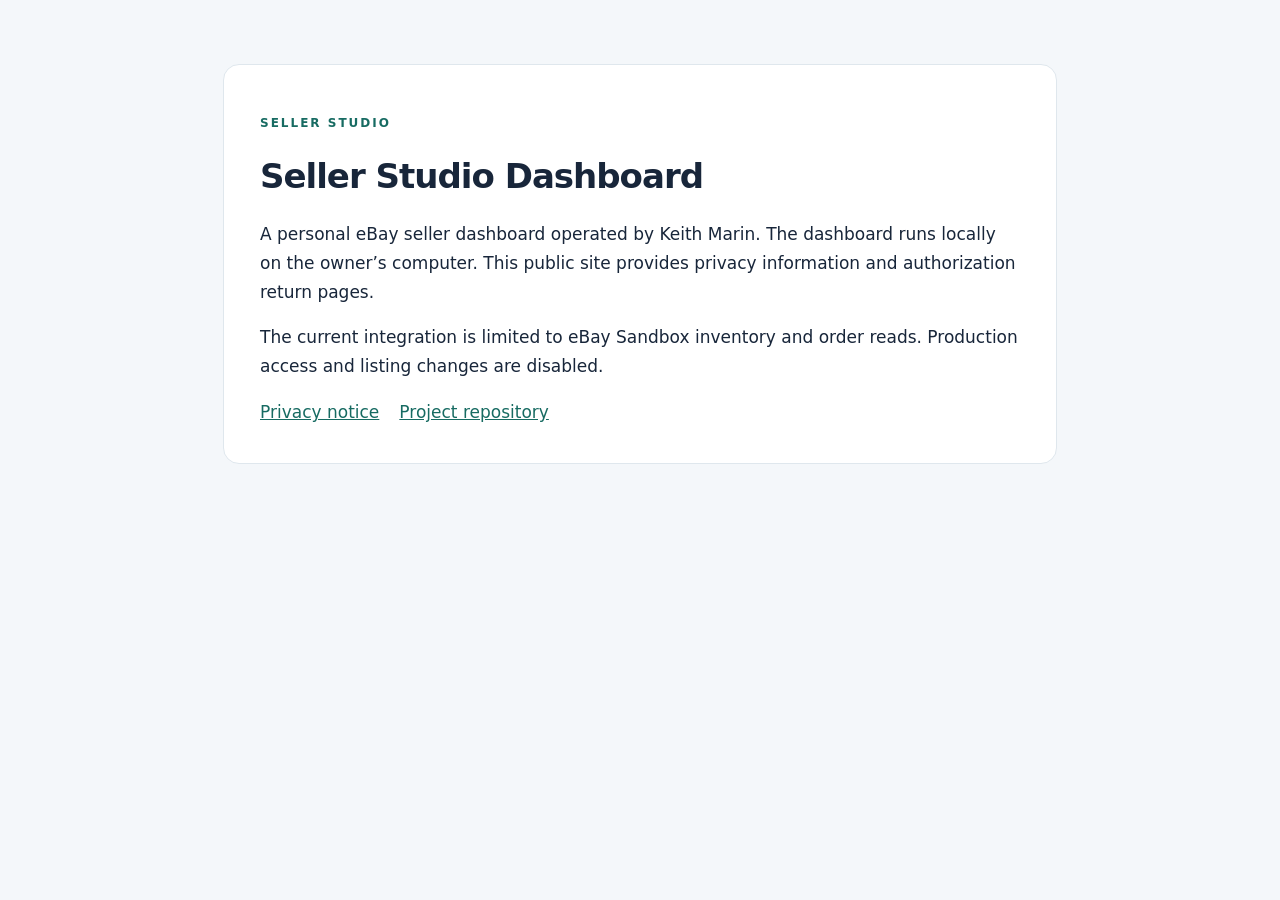
==== index.html @ e6dd6318 "Add files via upload" ====
<!doctype html><html lang="en"><head><meta charset="utf-8"><meta name="viewport" content="width=device-width, initial-scale=1"><meta name="referrer" content="no-referrer"><title>Seller Studio Dashboard | Seller Studio</title><link rel="stylesheet" href="style.css"></head><body><main><p class="label">SELLER STUDIO</p><h1>Seller Studio Dashboard</h1><p>A personal eBay seller dashboard operated by Keith Marin. The dashboard runs locally on the owner’s computer. This public site provides privacy information and authorization return pages.</p><p>The current integration is limited to eBay Sandbox inventory and order reads. Production access and listing changes are disabled.</p><nav><a href="privacy.html">Privacy notice</a><a href="https://github.com/keithgmarin/Seller-studio-pages">Project repository</a></nav></main></body></html>
---- style.css ----
body{margin:0;background:#f4f7fa;color:#18263a;font:17px/1.7 system-ui,sans-serif}main{max-width:760px;margin:64px auto;padding:36px;background:white;border:1px solid #dfe7ed;border-radius:16px}h1{line-height:1.2;letter-spacing:-1px}a{color:#176b62}nav{display:flex;gap:20px;flex-wrap:wrap}.label{color:#176b62;font-weight:700;letter-spacing:2px;font-size:12px}code{overflow-wrap:anywhere} @media(max-width:600px){main{margin:16px;padding:24px}}
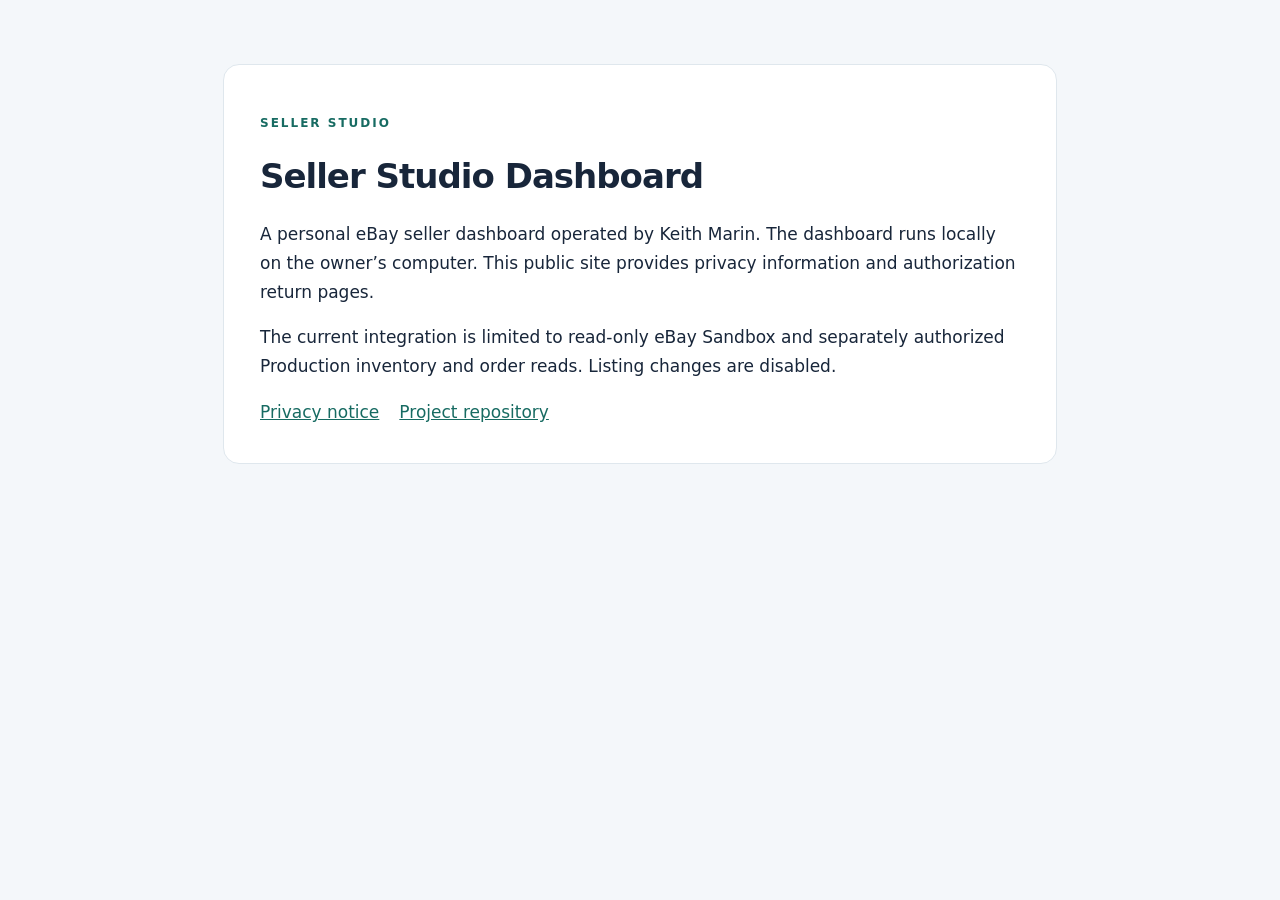
==== commit 550b1acb: "Add files via upload" ====
--- a/index.html
+++ b/index.html
@@ -1 +1 @@
-<!doctype html><html lang="en"><head><meta charset="utf-8"><meta name="viewport" content="width=device-width, initial-scale=1"><meta name="referrer" content="no-referrer"><title>Seller Studio Dashboard | Seller Studio</title><link rel="stylesheet" href="style.css"></head><body><main><p class="label">SELLER STUDIO</p><h1>Seller Studio Dashboard</h1><p>A personal eBay seller dashboard operated by Keith Marin. The dashboard runs locally on the owner’s computer. This public site provides privacy information and authorization return pages.</p><p>The current integration is limited to eBay Sandbox inventory and order reads. Production access and listing changes are disabled.</p><nav><a href="privacy.html">Privacy notice</a><a href="https://github.com/keithgmarin/Seller-studio-pages">Project repository</a></nav></main></body></html>+<!doctype html><html lang="en"><head><meta charset="utf-8"><meta name="viewport" content="width=device-width, initial-scale=1"><meta name="referrer" content="no-referrer"><title>Seller Studio Dashboard | Seller Studio</title><link rel="stylesheet" href="style.css"></head><body><main><p class="label">SELLER STUDIO</p><h1>Seller Studio Dashboard</h1><p>A personal eBay seller dashboard operated by Keith Marin. The dashboard runs locally on the owner’s computer. This public site provides privacy information and authorization return pages.</p><p>The current integration is limited to read-only eBay Sandbox and separately authorized Production inventory and order reads. Listing changes are disabled.</p><nav><a href="privacy.html">Privacy notice</a><a href="https://github.com/keithgmarin/Seller-studio-pages">Project repository</a></nav></main></body></html>
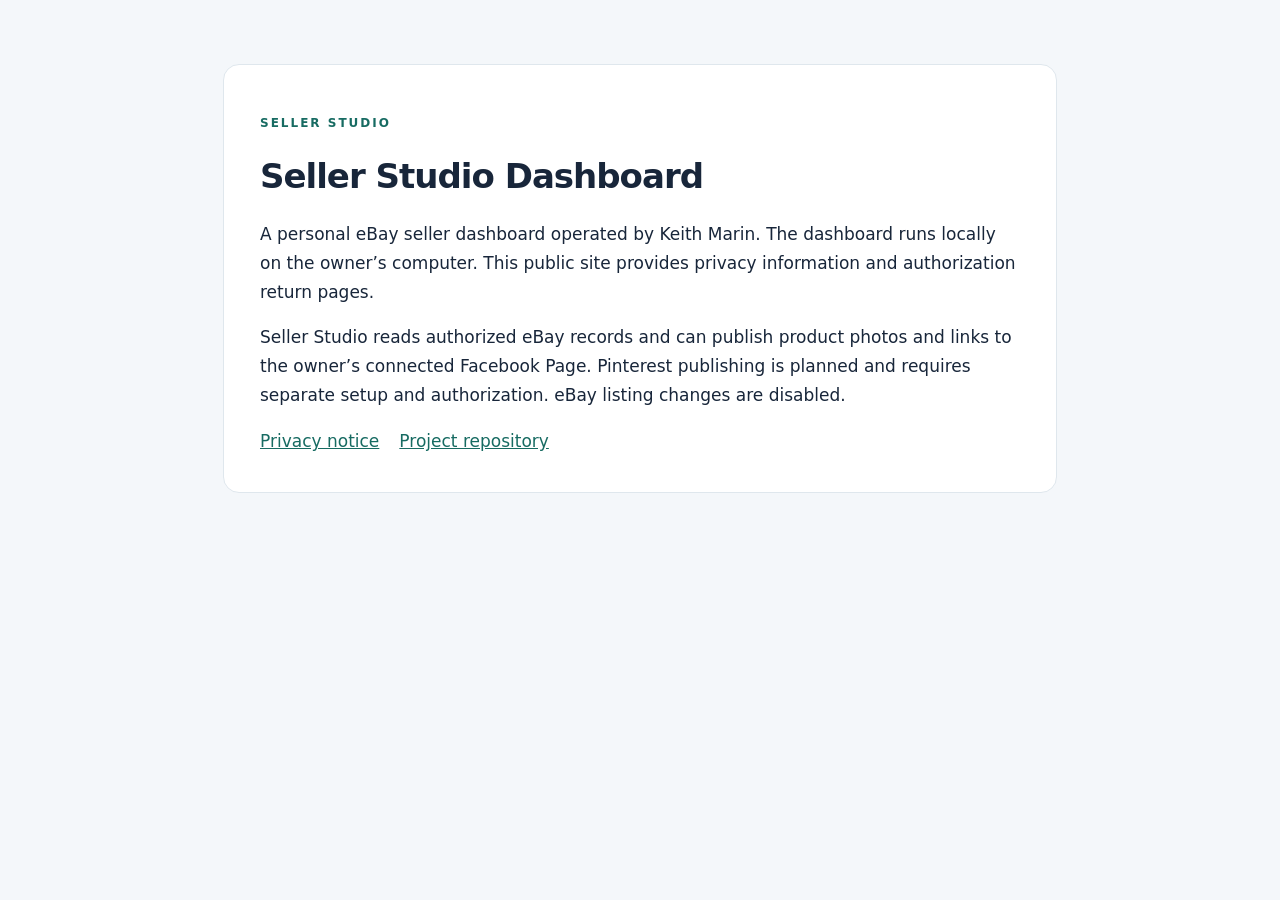
==== commit eda80479: "Update privacy notice for social publishing" ====
--- a/index.html
+++ b/index.html
@@ -1 +1 @@
-<!doctype html><html lang="en"><head><meta charset="utf-8"><meta name="viewport" content="width=device-width, initial-scale=1"><meta name="referrer" content="no-referrer"><title>Seller Studio Dashboard | Seller Studio</title><link rel="stylesheet" href="style.css"></head><body><main><p class="label">SELLER STUDIO</p><h1>Seller Studio Dashboard</h1><p>A personal eBay seller dashboard operated by Keith Marin. The dashboard runs locally on the owner’s computer. This public site provides privacy information and authorization return pages.</p><p>The current integration is limited to read-only eBay Sandbox and separately authorized Production inventory and order reads. Listing changes are disabled.</p><nav><a href="privacy.html">Privacy notice</a><a href="https://github.com/keithgmarin/Seller-studio-pages">Project repository</a></nav></main></body></html>+<!doctype html><html lang="en"><head><meta charset="utf-8"><meta name="viewport" content="width=device-width, initial-scale=1"><meta name="referrer" content="no-referrer"><title>Seller Studio Dashboard | Seller Studio</title><link rel="stylesheet" href="style.css"></head><body><main><p class="label">SELLER STUDIO</p><h1>Seller Studio Dashboard</h1><p>A personal eBay seller dashboard operated by Keith Marin. The dashboard runs locally on the owner’s computer. This public site provides privacy information and authorization return pages.</p><p>Seller Studio reads authorized eBay records and can publish product photos and links to the owner’s connected Facebook Page. Pinterest publishing is planned and requires separate setup and authorization. eBay listing changes are disabled.</p><nav><a href="privacy.html">Privacy notice</a><a href="https://github.com/keithgmarin/Seller-studio-pages">Project repository</a></nav></main></body></html>
